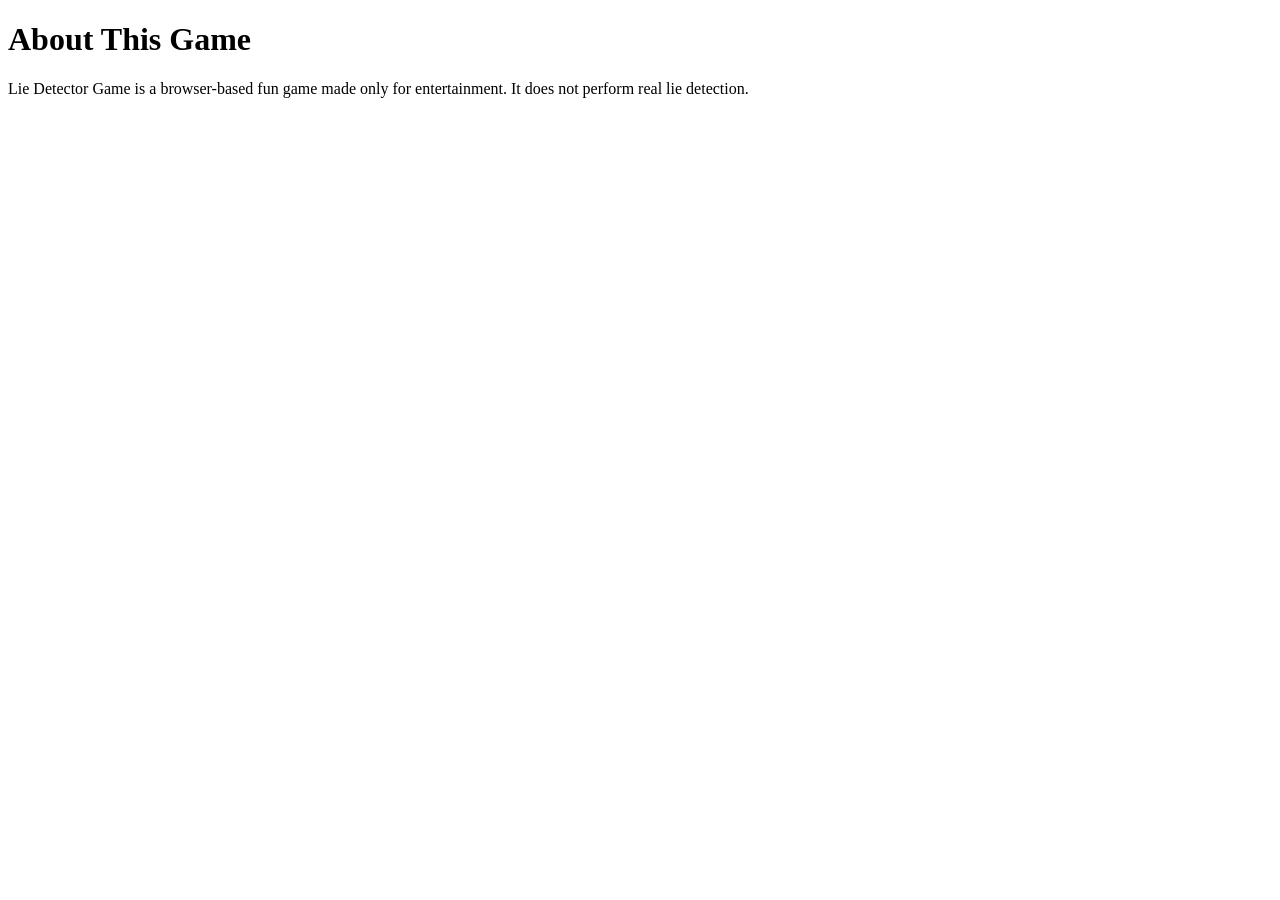
==== about.html @ 83fac677 "Create about.html" ====
<!DOCTYPE html>
<html>
<head>
  <title>About</title>
</head>
<body>
  <h1>About This Game</h1>
  <p>
    Lie Detector Game is a browser-based fun game made only for entertainment.
    It does not perform real lie detection.
  </p>
</body>
</html>
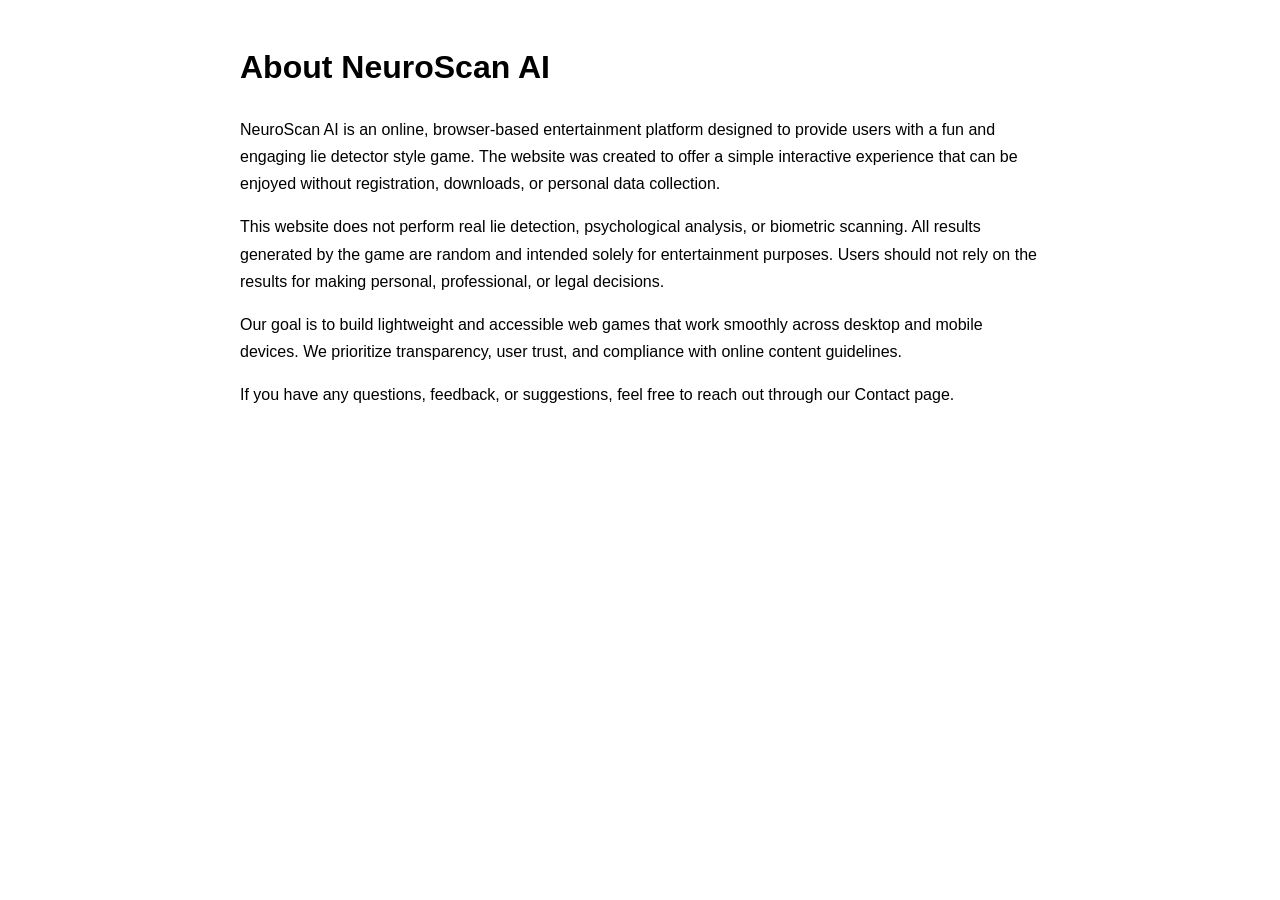
==== commit 8cba7480: "Update about.html" ====
--- a/about.html
+++ b/about.html
@@ -1,13 +1,32 @@
 <!DOCTYPE html>
-<html>
+<html lang="en">
 <head>
-  <title>About</title>
+  <meta charset="UTF-8">
+  <title>About Us</title>
+  <meta name="viewport" content="width=device-width, initial-scale=1.0">
 </head>
-<body>
-  <h1>About This Game</h1>
+<body style="max-width:800px;margin:40px auto;font-family:Arial, sans-serif;line-height:1.7;">
+  <h1>About NeuroScan AI</h1>
+
   <p>
-    Lie Detector Game is a browser-based fun game made only for entertainment.
-    It does not perform real lie detection.
+    NeuroScan AI is an online, browser-based entertainment platform designed to provide users with a fun and engaging
+    lie detector style game. The website was created to offer a simple interactive experience that can be enjoyed
+    without registration, downloads, or personal data collection.
+  </p>
+
+  <p>
+    This website does not perform real lie detection, psychological analysis, or biometric scanning.
+    All results generated by the game are random and intended solely for entertainment purposes.
+    Users should not rely on the results for making personal, professional, or legal decisions.
+  </p>
+
+  <p>
+    Our goal is to build lightweight and accessible web games that work smoothly across desktop and mobile devices.
+    We prioritize transparency, user trust, and compliance with online content guidelines.
+  </p>
+
+  <p>
+    If you have any questions, feedback, or suggestions, feel free to reach out through our Contact page.
   </p>
 </body>
 </html>
